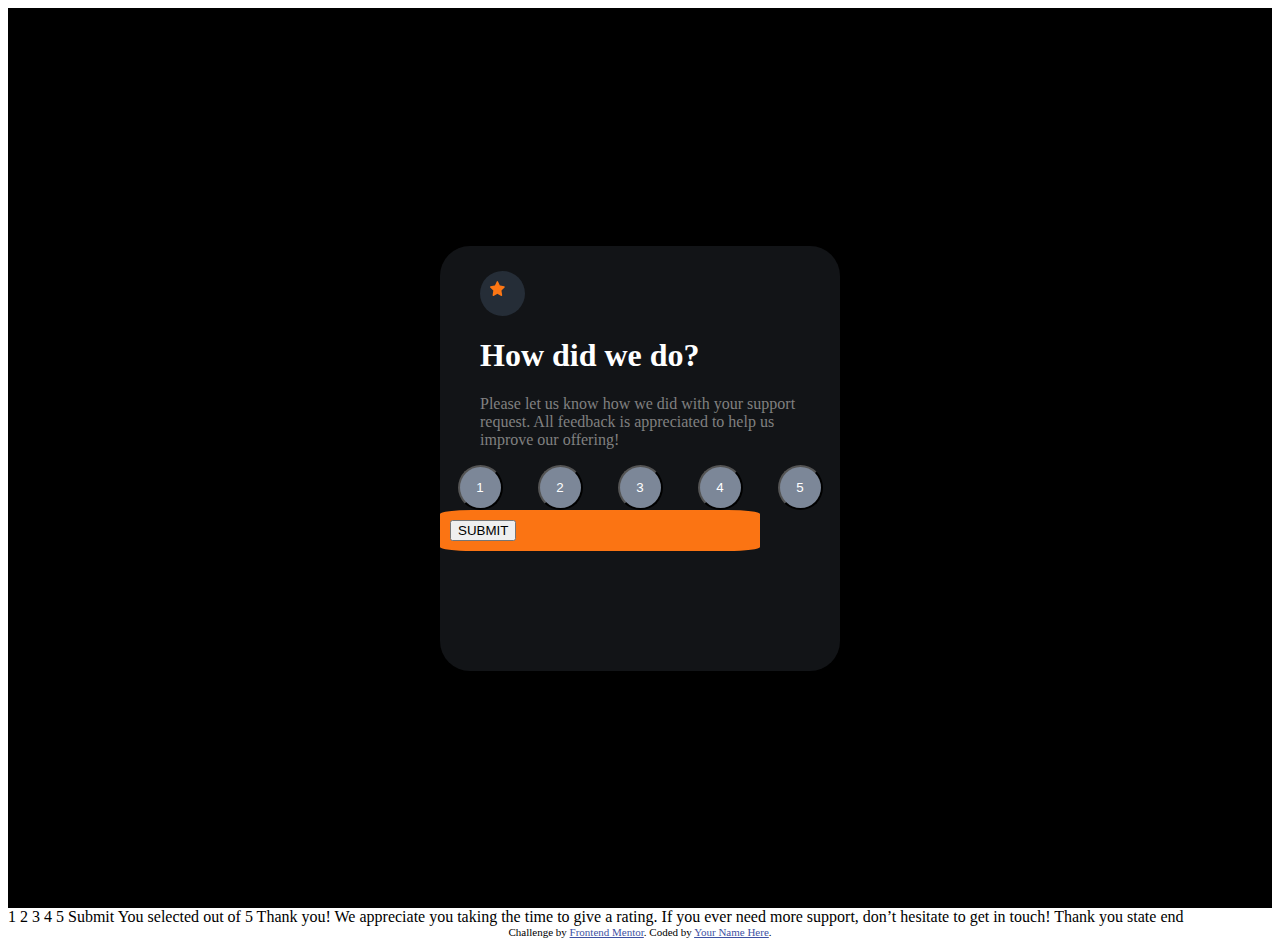
==== index.html @ 399c7cac "jbkjb" ====
<!DOCTYPE html>
<html lang="en">
<head>
  <meta charset="UTF-8">
  <meta name="viewport" content="width=device-width, initial-scale=1.0"> <!-- displays site properly based on user's device -->

  <link rel="icon" type="image/png" sizes="32x32" href="./images/favicon-32x32.png">
  <link rel="stylesheet" href="/style.css">
  
  <title>Frontend Mentor | Interactive rating component</title>

  <!-- Feel free to remove these styles or customise in your own stylesheet 👍 -->
  <style>
    .attribution { font-size: 11px; text-align: center; }
    .attribution a { color: hsl(228, 45%, 44%); }
  </style>
</head>
<body>

<div class="container">
  <div class="card">
    <div class="text-container">
      <div class="star-container">
        <img src="/images/icon-star.svg">
      </div>
      
      <h1>How did we do?</h1>
      <p> Please let us know how we did with your support request. All feedback is appreciated 
        to help us improve our offering!</p>
    </div>
    <div class="button-container">
      <button class="rate-button">1</button>
      <button class="rate-button">2</button>
      <button class="rate-button">3</button>
      <button class="rate-button">4</button>
      <button class="rate-button">5</button>
    </div>
    <div id="submit-button">
      <button>SUBMIT</button>
    </div>

  </div>
</div>

  <!-- Rating state start -->



  1 2 3 4 5

  Submit

  <!-- Rating state end -->

  <!-- Thank you state start -->

  You selected <!-- Add rating here --> out of 5

  Thank you!

  We appreciate you taking the time to give a rating. If you ever need more support, 
  don’t hesitate to get in touch!

  Thank you state end

  
  <div class="attribution">
    Challenge by <a href="https://www.frontendmentor.io?ref=challenge" target="_blank">Frontend Mentor</a>. 
    Coded by <a href="#">Your Name Here</a>.
  </div>
</body>
</html>
---- style.css ----
:root{
--Orange: hsl(25, 97%, 53%);


--White: hsl(0, 0%, 100%);
--Light-Grey: hsl(217, 12%, 63%);
--Medium-Grey: hsl(216, 12%, 54%);
--Dark-Blue: hsl(213, 19%, 18%);
--Very-Dark-Blue: hsl(216, 12%, 8%);
}

.container{
    background-color: black;
    height: 100vh;
    display: flex;
    justify-content: center;
    align-items: center;    
}
.card{
    background-color: var(--Very-Dark-Blue);
    width: 400px;
    height: 400px;
    border-radius: 30px;
    display: block;
    padding-top: 25px;
}

.text-container{
    display: block;
    padding-left: 40px;
    padding-right: 40px;
}

.text-container h1{
    color: white;
}

.text-container p{

    color: gray;
}

.rate-button{
    border-radius: 100%;
    width: 45px;
    height: 45px;
    color: white;
    background-color: var(--Medium-Grey);
}

.star-container{
    background-color: var(--Dark-Blue);
    height: 45px;
    width: 45px;
    border-radius: 100%;
    display: flex;
}

.button-container{

    display: flex;
    justify-content: space-around;
    color: white;
    border-style: none;


}

#submit-button{
    background-color: var(--Orange);
    width: 300px;
    cursor: pointer;
    border-radius: 10%;
    padding: 10px;
}

.star-container img{
    width: 15px;
    height: 15px;
    justify-content: center;
    display: flex;
    padding: 10px 10px 10px 10px;
}
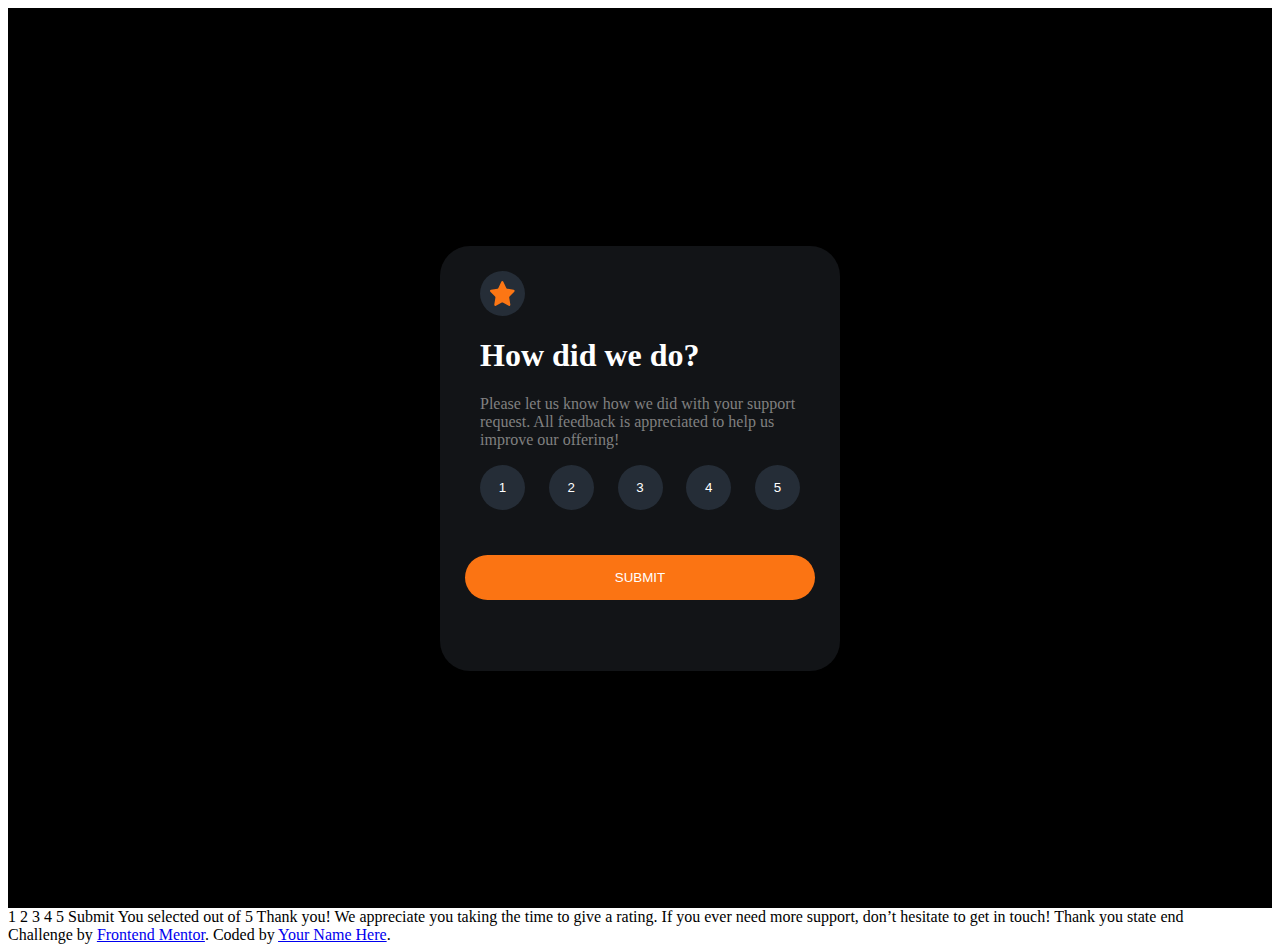
==== commit 1066253d: "thankyou page" ====
--- a/index.html
+++ b/index.html
@@ -9,11 +9,6 @@
   
   <title>Frontend Mentor | Interactive rating component</title>
 
-  <!-- Feel free to remove these styles or customise in your own stylesheet 👍 -->
-  <style>
-    .attribution { font-size: 11px; text-align: center; }
-    .attribution a { color: hsl(228, 45%, 44%); }
-  </style>
 </head>
 <body>
 
@@ -35,9 +30,12 @@
       <button class="rate-button">4</button>
       <button class="rate-button">5</button>
     </div>
-    <div id="submit-button">
-      <button>SUBMIT</button>
+    <div class="submit-container">
+      <div id="submit-button">
+        <button>SUBMIT</button>
+      </div>
     </div>
+    
 
   </div>
 </div>
--- a/style.css
+++ b/style.css
@@ -46,6 +46,7 @@
     height: 45px;
     color: white;
     background-color: var(--Medium-Grey);
+    cursor: pointer;
 }
 
 .star-container{
@@ -54,30 +55,44 @@
     width: 45px;
     border-radius: 100%;
     display: flex;
+    justify-content: center;
+    align-items: center;
 }
 
 .button-container{
 
     display: flex;
-    justify-content: space-around;
-    color: white;
+    justify-content: space-between;
     border-style: none;
-
-
+    padding-left: 40px;
+    padding-right: 40px;
 }
 
-#submit-button{
-    background-color: var(--Orange);
-    width: 300px;
-    cursor: pointer;
-    border-radius: 10%;
-    padding: 10px;
+.button-container button{
+    border: none;
+    background-color: var(--Dark-Blue);
 }
 
+#submit-button button{
+    border: none;
+    background-color: var(--Orange);
+    border-radius: 3rem;
+    height: 45px;
+    width: 350px;
+    color: white;
+    cursor: pointer;
+}
+
+.submit-container{
+    display: flex;
+    justify-content: center;
+    padding-top: 45px;
+} 
+
 .star-container img{
-    width: 15px;
-    height: 15px;
-    justify-content: center;
+    width: 25px;
+    height: 25px;
     display: flex;
-    padding: 10px 10px 10px 10px;
+    /* padding: 10px 10px 10px 10px; */
+
 }